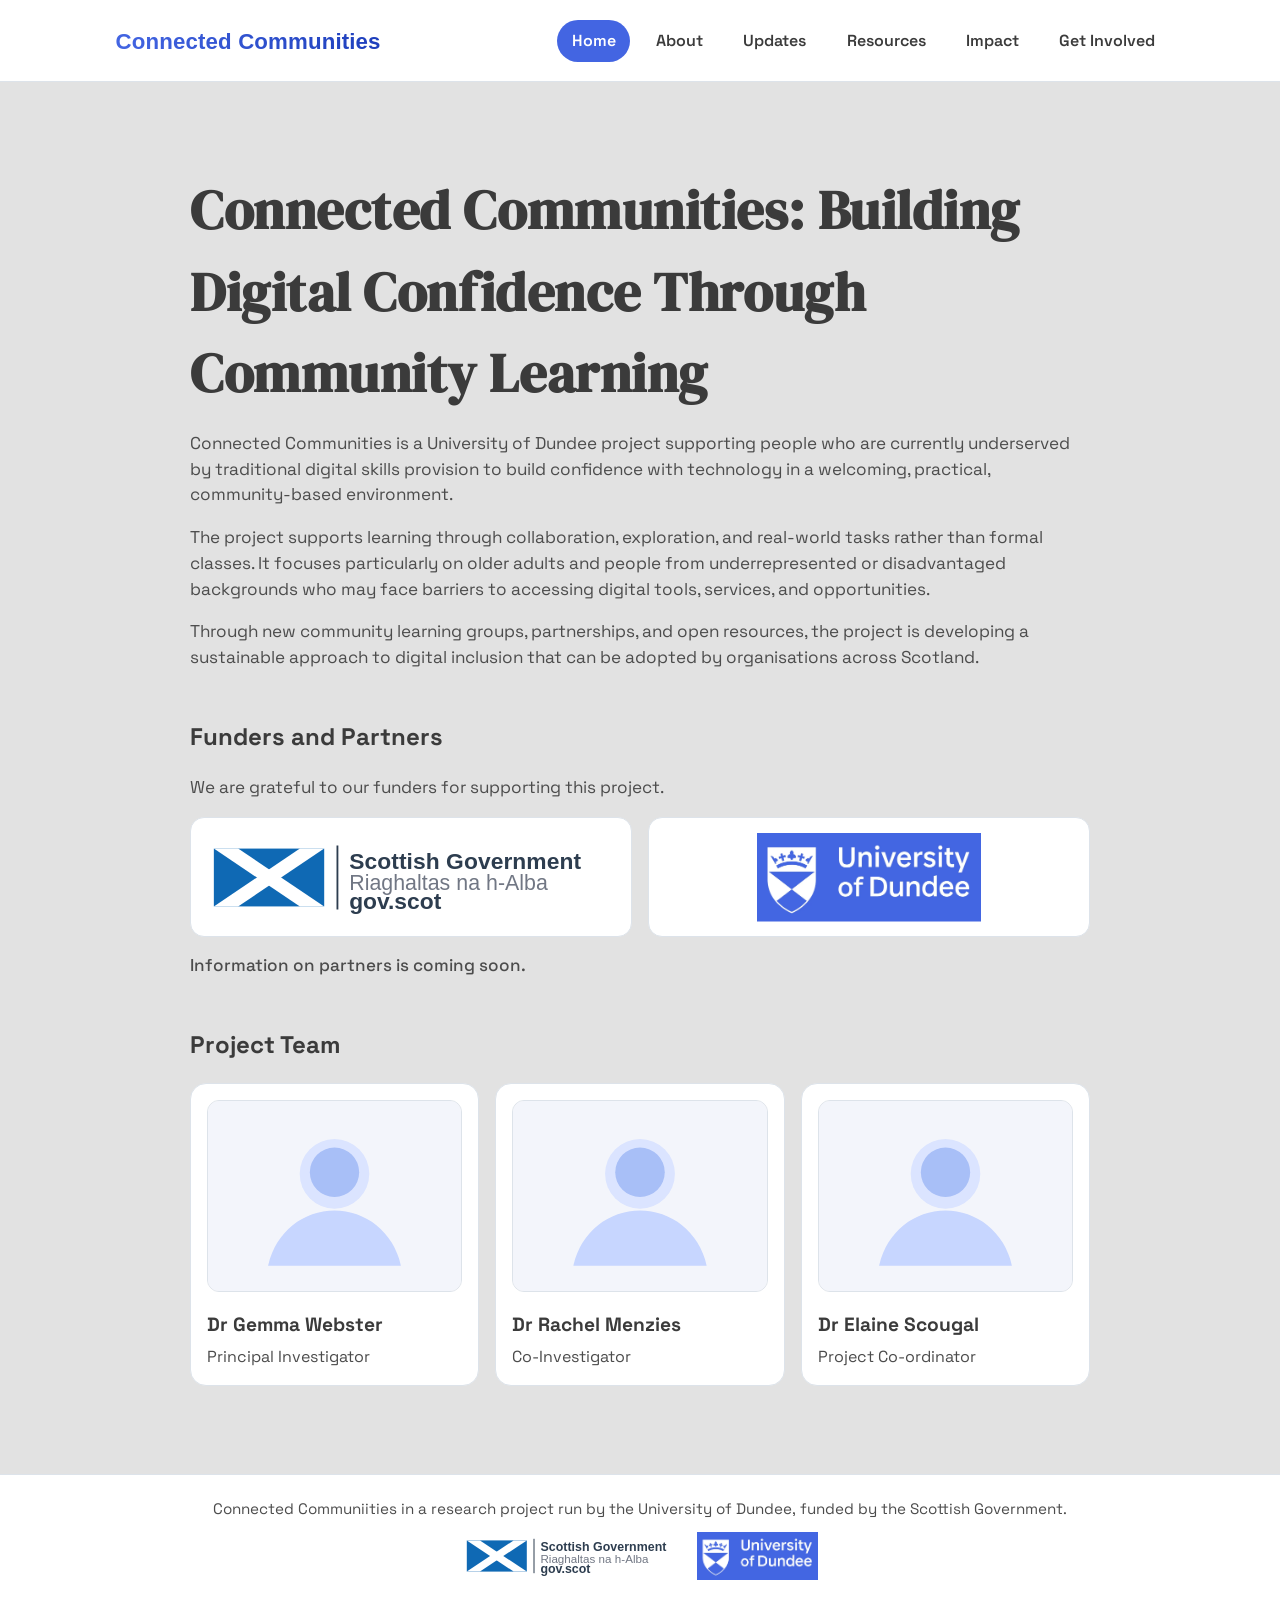
==== index.html @ 75cba546 "update" ====
<!doctype html>
<html lang="en">
<head>
  <meta charset="UTF-8">
  <meta name="viewport" content="width=device-width, initial-scale=1.0">
  <title>Connected Communities | Home</title>
  <link rel="preconnect" href="https://fonts.googleapis.com">
  <link rel="preconnect" href="https://fonts.gstatic.com" crossorigin>
  <link href="https://fonts.googleapis.com/css2?family=DM+Serif+Display:ital@0;1&family=Space+Grotesk:wght@400;500;600;700&display=swap" rel="stylesheet">
  <link rel="stylesheet" href="styles.css">
</head>
<body>
  <header class="site-header">
    <div class="header-inner">
      <a class="logo-link" href="index.html" aria-label="Connected Communities Home">
        <img src="assets/logo-connected-communities.svg" alt="Connected Communities logo">
      </a>
      <button class="menu-toggle" type="button" aria-expanded="false" aria-controls="site-menu" onclick="const menu=document.getElementById('site-menu');const open=menu.classList.toggle('open');this.setAttribute('aria-expanded', String(open));">
        <span></span>
        <span></span>
        <span></span>
        <span class="sr-only">Toggle navigation</span>
      </button>
      <nav id="site-menu" class="menu" aria-label="Main navigation">
        <a class="active" href="index.html">Home</a>
        <a href="about.html">About</a>
        <a href="updates.html">Updates</a>
        <a href="resources.html">Resources</a>
        <a href="impact.html">Impact</a>
        <a href="get-involved.html">Get Involved</a>
      </nav>
    </div>
  </header>

  <main class="home-main">
    <h1>Connected Communities: Building Digital Confidence Through Community Learning</h1>
    <p>Connected Communities is a University of Dundee project supporting people who are currently underserved by traditional digital skills provision to build confidence with technology in a welcoming, practical, community-based environment.</p>
    <p>The project supports learning through collaboration, exploration, and real-world tasks rather than formal classes. It focuses particularly on older adults and people from underrepresented or disadvantaged backgrounds who may face barriers to accessing digital tools, services, and opportunities.</p>
    <p>Through new community learning groups, partnerships, and open resources, the project is developing a sustainable approach to digital inclusion that can be adopted by organisations across Scotland.</p>

    <section class="funders-partners" aria-labelledby="funders-partners-heading">
      <h2 id="funders-partners-heading" class="section-heading">Funders and Partners</h2>
      <p>We are grateful to our funders for supporting this project.</p>
      <div class="funder-logos">
        <img src="assets/logo-scottish-government.svg" alt="Scottish Government logo">
        <img src="assets/logo-university-of-dundee.png" alt="University of Dundee logo" onerror="this.onerror=null;this.src='assets/logo-university-of-dundee.svg';">
      </div>
      <p class="partners-soon">Information on partners is coming soon.</p>
    </section>

    <section class="project-team" aria-labelledby="project-team-heading">
      <h2 id="project-team-heading" class="section-heading">Project Team</h2>
      <div class="team-grid">
        <article class="team-card">
          <img class="team-photo" src="assets/team-placeholder.svg" alt="Placeholder profile image for Dr Gemma Webster">
          <h3>Dr Gemma Webster</h3>
          <p class="team-role">Principal Investigator</p>
        </article>
        <article class="team-card">
          <img class="team-photo" src="assets/team-placeholder.svg" alt="Placeholder profile image for Dr Rachel Menzies">
          <h3>Dr Rachel Menzies</h3>
          <p class="team-role">Co-Investigator</p>
        </article>
        <article class="team-card">
          <img class="team-photo" src="assets/team-placeholder.svg" alt="Placeholder profile image for Dr Elaine Scougal">
          <h3>Dr Elaine Scougal</h3>
          <p class="team-role">Project Co-ordinator</p>
        </article>
      </div>
    </section>
  </main>

  <footer class="site-footer">
    <p class="footer-text">Connected Communiities in a research project run by the University of Dundee, funded by the Scottish Government.</p>
    <div class="footer-logos" aria-label="Funder and partner logos">
      <img src="assets/logo-scottish-government.svg" alt="Scottish Government logo">
      <img src="assets/logo-university-of-dundee.png" alt="University of Dundee logo">
    </div>
  </footer>
  <script src="menu.js"></script>
</body>
</html>
---- styles.css ----
:root {
  --bg: #e2e2e2;
  --surface: #e2e2e2;
  --text: #3b3b3b;
  --muted: #4c4c4c;
  --accent: #4365e2;
  --accent-strong: #1e3fbc;
  --accent-soft: #e3e9ff;
  --danger: #f36365;
  --danger-strong: #c05239;
  --border: #dde3ea;
  --shadow: 0 18px 45px rgba(24, 39, 75, 0.08);
}

* {
  box-sizing: border-box;
}

body {
  margin: 0;
  min-height: 100vh;
  display: flex;
  flex-direction: column;
  color: var(--text);
  background: var(--bg);
  font-family: "Space Grotesk", "Avenir Next", "Trebuchet MS", sans-serif;
  line-height: 1.5;
}

.site-header {
  position: sticky;
  top: 0;
  z-index: 10;
  background: #ffffff;
  border-bottom: 1px solid var(--border);
}

.header-inner {
  margin: 0 auto;
  max-width: 1100px;
  padding: 0.8rem 1.25rem;
  display: flex;
  align-items: center;
  gap: 1rem;
}

.logo-link {
  display: inline-flex;
  flex-shrink: 0;
  border-radius: 10px;
}

.logo-link img {
  display: block;
  width: clamp(180px, 25vw, 320px);
  height: auto;
}

.menu-toggle {
  display: none;
  width: 44px;
  height: 44px;
  border: 1px solid var(--border);
  border-radius: 10px;
  background: #ffffff;
  padding: 9px 8px;
  cursor: pointer;
}

.menu-toggle span {
  display: block;
  width: 100%;
  height: 3px;
  background: var(--text);
  border-radius: 999px;
}

.menu-toggle span + span {
  margin-top: 6px;
}

.sr-only {
  position: absolute;
  width: 1px;
  height: 1px;
  padding: 0;
  margin: -1px;
  overflow: hidden;
  clip: rect(0, 0, 0, 0);
  white-space: nowrap;
  border: 0;
}

.menu {
  margin: 0 0 0 auto;
  padding: 0;
  display: flex;
  flex-wrap: wrap;
  gap: 0.7rem;
  justify-content: flex-end;
}

.menu a {
  text-decoration: none;
  color: var(--text);
  font-weight: 600;
  padding: 0.5rem 0.85rem;
  border-radius: 999px;
  border: 1px solid transparent;
  transition: 0.2s ease;
}

.menu a:hover {
  border-color: var(--accent-strong);
  color: var(--accent-strong);
  background: var(--accent-soft);
}

.menu a.active {
  color: #ffffff;
  background: var(--accent);
}

main {
  width: 100%;
  margin: 3rem 0;
  padding: 2.5rem 1rem;
  border-radius: 0;
  background: var(--bg);
  border-top: 0;
  border-bottom: 0;
  box-shadow: none;
  animation: fadeUp 0.65s ease;
}

main > * {
  width: min(900px, 100%);
  margin-left: auto;
  margin-right: auto;
}

h1 {
  margin: 0 auto;
  font-family: "DM Serif Display", Georgia, serif;
  font-size: clamp(2rem, 5vw, 3.4rem);
  letter-spacing: 0.01em;
}

main p {
  margin-top: 1rem;
  font-size: 1.07rem;
  color: var(--muted);
}

main li {
  font-size: 1.07rem;
  color: var(--muted);
  line-height: 1.5;
}

.section-heading {
  margin-top: 3rem;
}

.aims-grid {
  margin-top: 1.25rem;
  display: grid;
  grid-template-columns: repeat(3, minmax(0, 1fr));
  gap: 1rem;
}

.aim-card {
  background: #ffffff;
  border: 1px solid var(--border);
  border-radius: 16px;
  padding: 1.25rem;
}

.aim-icon {
  width: 3.3rem;
  height: 3.3rem;
  border-radius: 999px;
  display: grid;
  place-items: center;
  background: var(--accent-soft);
  margin-bottom: 0.8rem;
}

.aim-icon svg {
  width: 1.85rem;
  height: 1.85rem;
  fill: none;
  stroke: var(--accent-strong);
  stroke-width: 2;
  stroke-linecap: round;
  stroke-linejoin: round;
}

.aim-card h2 {
  margin: 0;
  font-size: 1.15rem;
  line-height: 1.35;
}

.aim-card p {
  margin-top: 0.8rem;
  margin-bottom: 0;
  font-size: 1rem;
  line-height: 1.6;
}

.funders-partners {
  margin-top: 0.5rem;
}

.funder-logos {
  margin-top: 1rem;
  display: grid;
  grid-template-columns: repeat(2, minmax(0, 1fr));
  gap: 1rem;
}

.funder-logos img {
  width: 100%;
  height: 120px;
  object-fit: contain;
  background: #ffffff;
  border: 1px solid var(--border);
  border-radius: 14px;
  padding: 0.9rem;
}

.partners-soon {
  margin-top: 1rem;
  font-weight: 500;
}

.project-team {
  margin-top: 0.5rem;
}

.team-grid {
  margin-top: 1.1rem;
  display: grid;
  grid-template-columns: repeat(3, minmax(0, 1fr));
  gap: 1rem;
}

.team-card {
  background: #ffffff;
  border: 1px solid var(--border);
  border-radius: 16px;
  padding: 1rem;
}

.team-photo {
  width: 100%;
  aspect-ratio: 4 / 3;
  object-fit: cover;
  border-radius: 12px;
  border: 1px solid var(--border);
  background: #f5f5f5;
}

.team-card h3 {
  margin: 0.85rem 0 0;
  font-size: 1.2rem;
  line-height: 1.35;
  color: var(--text);
}

.team-role {
  margin-top: 0.45rem;
  margin-bottom: 0;
  font-size: 1rem;
  color: var(--muted);
}

.site-footer {
  margin-top: auto;
  text-align: center;
  padding: 1.4rem 1rem 1.8rem;
  color: var(--muted);
  border-top: 1px solid var(--border);
  background: #ffffff;
  font-size: 0.95rem;
}

.footer-text {
  margin: 0;
}

.footer-logos {
  margin-top: 0.7rem;
  display: flex;
  justify-content: center;
  align-items: center;
  gap: 0.7rem;
  flex-wrap: wrap;
}

.footer-logos img {
  height: 48px;
  width: auto;
  display: block;
  object-fit: contain;
}

@keyframes fadeUp {
  from {
    transform: translateY(14px);
    opacity: 0;
  }
  to {
    transform: translateY(0);
    opacity: 1;
  }
}

@media (max-width: 640px) {
  .header-inner {
    padding: 0.8rem 1rem;
    align-items: center;
    justify-content: space-between;
    gap: 0.6rem;
    position: relative;
  }

  .logo-link img {
    width: min(230px, 66vw);
  }

  .menu-toggle {
    display: inline-block;
  }

  .menu {
    display: none;
    margin: 0;
    position: absolute;
    top: calc(100% + 1px);
    left: 0;
    right: 0;
    width: 100%;
    padding: 0.65rem 1rem 0.9rem;
    background: #ffffff;
    border-top: 1px solid var(--border);
    box-shadow: 0 14px 20px rgba(24, 39, 75, 0.08);
    justify-content: flex-start;
    flex-direction: column;
    align-items: stretch;
    flex-wrap: nowrap;
    gap: 0.35rem;
  }

  .menu.open {
    display: flex;
  }

  .menu a {
    display: block;
    width: 100%;
    padding: 0.55rem 0.75rem;
    text-align: left;
    border-radius: 10px;
  }

  main {
    margin: 2rem 0;
    padding: 1.8rem;
  }

  .aims-grid {
    grid-template-columns: 1fr;
  }

  .aim-card,
  .team-card,
  .funder-logos img {
    width: 80%;
    margin-left: auto;
    margin-right: auto;
  }

  .funder-logos {
    grid-template-columns: 1fr;
  }

  .team-grid {
    grid-template-columns: 1fr;
  }
}

@media (max-width: 980px) and (min-width: 641px) {
  .aims-grid {
    grid-template-columns: repeat(2, minmax(0, 1fr));
  }

  .team-grid {
    grid-template-columns: repeat(2, minmax(0, 1fr));
  }
}
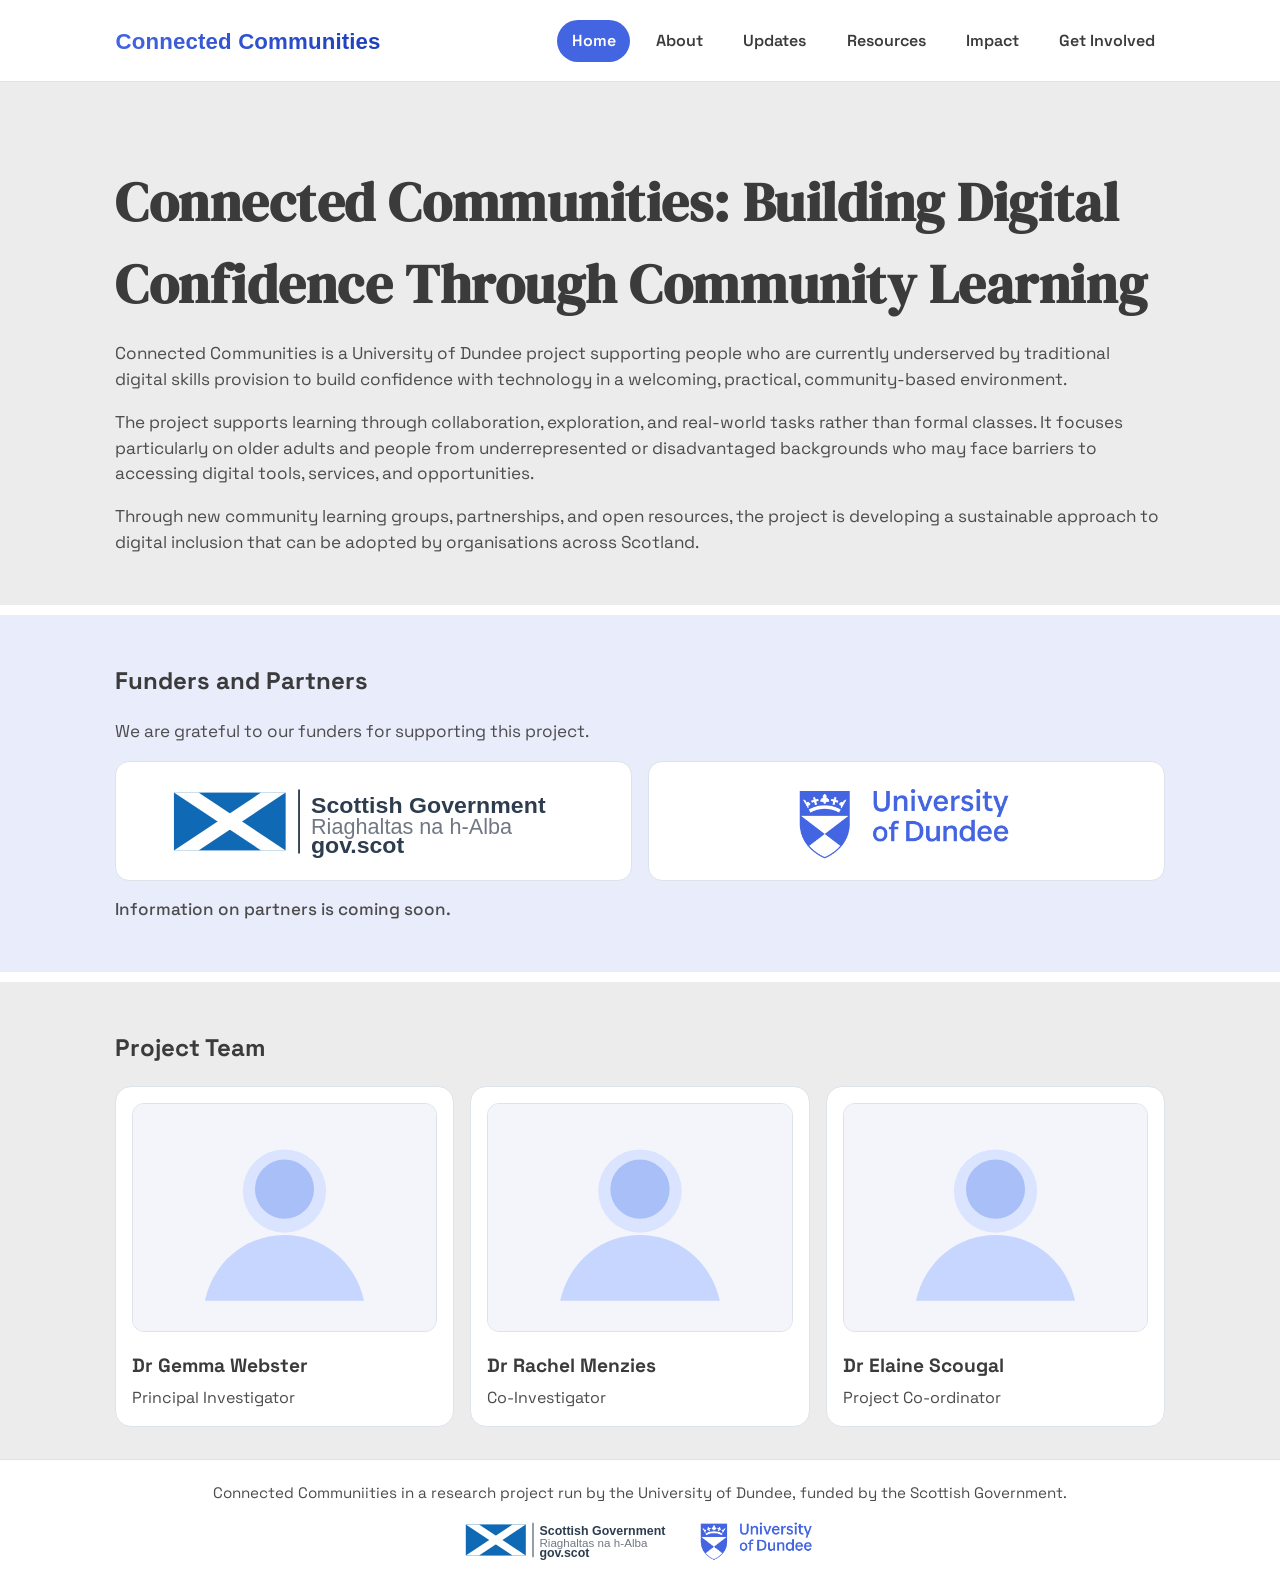
==== commit b4459624: "updates" ====
--- a/index.html
+++ b/index.html
@@ -33,12 +33,14 @@
   </header>
 
   <main class="home-main">
-    <h1>Connected Communities: Building Digital Confidence Through Community Learning</h1>
-    <p>Connected Communities is a University of Dundee project supporting people who are currently underserved by traditional digital skills provision to build confidence with technology in a welcoming, practical, community-based environment.</p>
-    <p>The project supports learning through collaboration, exploration, and real-world tasks rather than formal classes. It focuses particularly on older adults and people from underrepresented or disadvantaged backgrounds who may face barriers to accessing digital tools, services, and opportunities.</p>
-    <p>Through new community learning groups, partnerships, and open resources, the project is developing a sustainable approach to digital inclusion that can be adopted by organisations across Scotland.</p>
+    <section class="content-section" aria-label="Project overview">
+      <h1>Connected Communities: Building Digital Confidence Through Community Learning</h1>
+      <p>Connected Communities is a University of Dundee project supporting people who are currently underserved by traditional digital skills provision to build confidence with technology in a welcoming, practical, community-based environment.</p>
+      <p>The project supports learning through collaboration, exploration, and real-world tasks rather than formal classes. It focuses particularly on older adults and people from underrepresented or disadvantaged backgrounds who may face barriers to accessing digital tools, services, and opportunities.</p>
+      <p>Through new community learning groups, partnerships, and open resources, the project is developing a sustainable approach to digital inclusion that can be adopted by organisations across Scotland.</p>
+    </section>
 
-    <section class="funders-partners" aria-labelledby="funders-partners-heading">
+    <section class="content-section funders-partners" aria-labelledby="funders-partners-heading">
       <h2 id="funders-partners-heading" class="section-heading">Funders and Partners</h2>
       <p>We are grateful to our funders for supporting this project.</p>
       <div class="funder-logos">
@@ -48,7 +50,7 @@
       <p class="partners-soon">Information on partners is coming soon.</p>
     </section>
 
-    <section class="project-team" aria-labelledby="project-team-heading">
+    <section class="content-section project-team" aria-labelledby="project-team-heading">
       <h2 id="project-team-heading" class="section-heading">Project Team</h2>
       <div class="team-grid">
         <article class="team-card">
--- a/styles.css
+++ b/styles.css
@@ -123,8 +123,8 @@
 
 main {
   width: 100%;
-  margin: 3rem 0;
-  padding: 2.5rem 1rem;
+  margin: 0;
+  padding: 0;
   border-radius: 0;
   background: var(--bg);
   border-top: 0;
@@ -134,9 +134,59 @@
 }
 
 main > * {
-  width: min(900px, 100%);
+  width: min(1050px, 100%);
   margin-left: auto;
   margin-right: auto;
+  opacity: 0;
+  animation: fadeContent 0.55s ease forwards;
+}
+
+main > *:nth-child(1) {
+  animation-delay: 0.04s;
+}
+
+main > *:nth-child(2) {
+  animation-delay: 0.08s;
+}
+
+main > *:nth-child(3) {
+  animation-delay: 0.12s;
+}
+
+main > *:nth-child(4) {
+  animation-delay: 0.16s;
+}
+
+main > *:nth-child(5) {
+  animation-delay: 0.2s;
+}
+
+main > *:nth-child(6) {
+  animation-delay: 0.24s;
+}
+
+main > *:nth-child(7) {
+  animation-delay: 0.28s;
+}
+
+main > *:nth-child(8) {
+  animation-delay: 0.32s;
+}
+
+main > *:nth-child(9) {
+  animation-delay: 0.36s;
+}
+
+main > *:nth-child(10) {
+  animation-delay: 0.4s;
+}
+
+main > *:nth-child(11) {
+  animation-delay: 0.44s;
+}
+
+main > *:nth-child(12) {
+  animation-delay: 0.48s;
 }
 
 h1 {
@@ -146,6 +196,18 @@
   letter-spacing: 0.01em;
 }
 
+.content-section > h1:first-child {
+  padding-top: 4rem;
+}
+
+.content-section > h2.section-heading:first-child {
+  padding-top: 2rem;
+}
+
+.content-section > h1:first-child + h2.section-heading {
+  padding-top: 1rem;
+}
+
 main p {
   margin-top: 1rem;
   font-size: 1.07rem;
@@ -160,6 +222,39 @@
 
 .section-heading {
   margin-top: 3rem;
+}
+
+.content-section {
+  margin-top: 0;
+  width: 100%;
+  max-width: none;
+  padding: 1rem 0 2rem;
+  border-radius: 0;
+}
+
+.content-section > * {
+  width: min(1050px, calc(100% - 2rem));
+  margin-left: auto;
+  margin-right: auto;
+}
+
+main > .content-section:nth-of-type(odd) {
+  background: #ececec;
+  border: 0;
+}
+
+main > .content-section:nth-of-type(even) {
+  background: #e8ecfb;
+  border: 0;
+}
+
+main > .content-section + .content-section {
+  margin-top: 0;
+  border-top: 10px solid #ffffff;
+}
+
+.content-section .section-heading {
+  margin-top: 0;
 }
 
 .aims-grid {
@@ -174,6 +269,7 @@
   border: 1px solid var(--border);
   border-radius: 16px;
   padding: 1.25rem;
+  transition: transform 0.24s ease, box-shadow 0.24s ease, border-color 0.24s ease;
 }
 
 .aim-icon {
@@ -228,6 +324,7 @@
   border: 1px solid var(--border);
   border-radius: 14px;
   padding: 0.9rem;
+  transition: transform 0.24s ease, box-shadow 0.24s ease, border-color 0.24s ease;
 }
 
 .partners-soon {
@@ -251,6 +348,7 @@
   border: 1px solid var(--border);
   border-radius: 16px;
   padding: 1rem;
+  transition: transform 0.24s ease, box-shadow 0.24s ease, border-color 0.24s ease;
 }
 
 .team-photo {
@@ -274,6 +372,16 @@
   margin-bottom: 0;
   font-size: 1rem;
   color: var(--muted);
+}
+
+.aim-card:hover,
+.aim-card:focus-within,
+.team-card:hover,
+.team-card:focus-within,
+.funder-logos img:hover {
+  transform: translateY(-4px);
+  box-shadow: 0 12px 26px rgba(24, 39, 75, 0.1);
+  border-color: #c2cbe2;
 }
 
 .site-footer {
@@ -314,6 +422,17 @@
   to {
     transform: translateY(0);
     opacity: 1;
+  }
+}
+
+@keyframes fadeContent {
+  from {
+    opacity: 0;
+    transform: translateY(6px);
+  }
+  to {
+    opacity: 1;
+    transform: translateY(0);
   }
 }
 
@@ -366,8 +485,8 @@
   }
 
   main {
-    margin: 2rem 0;
-    padding: 1.8rem;
+    margin: 0;
+    padding: 0;
   }
 
   .aims-grid {
@@ -389,6 +508,10 @@
   .team-grid {
     grid-template-columns: 1fr;
   }
+
+  .content-section {
+    padding: 0.9rem 0 1rem;
+  }
 }
 
 @media (max-width: 980px) and (min-width: 641px) {
@@ -400,3 +523,18 @@
     grid-template-columns: repeat(2, minmax(0, 1fr));
   }
 }
+
+@media (prefers-reduced-motion: reduce) {
+  main,
+  main > * {
+    animation: none;
+    opacity: 1;
+    transform: none;
+  }
+
+  .aim-card,
+  .team-card,
+  .funder-logos img {
+    transition: none;
+  }
+}
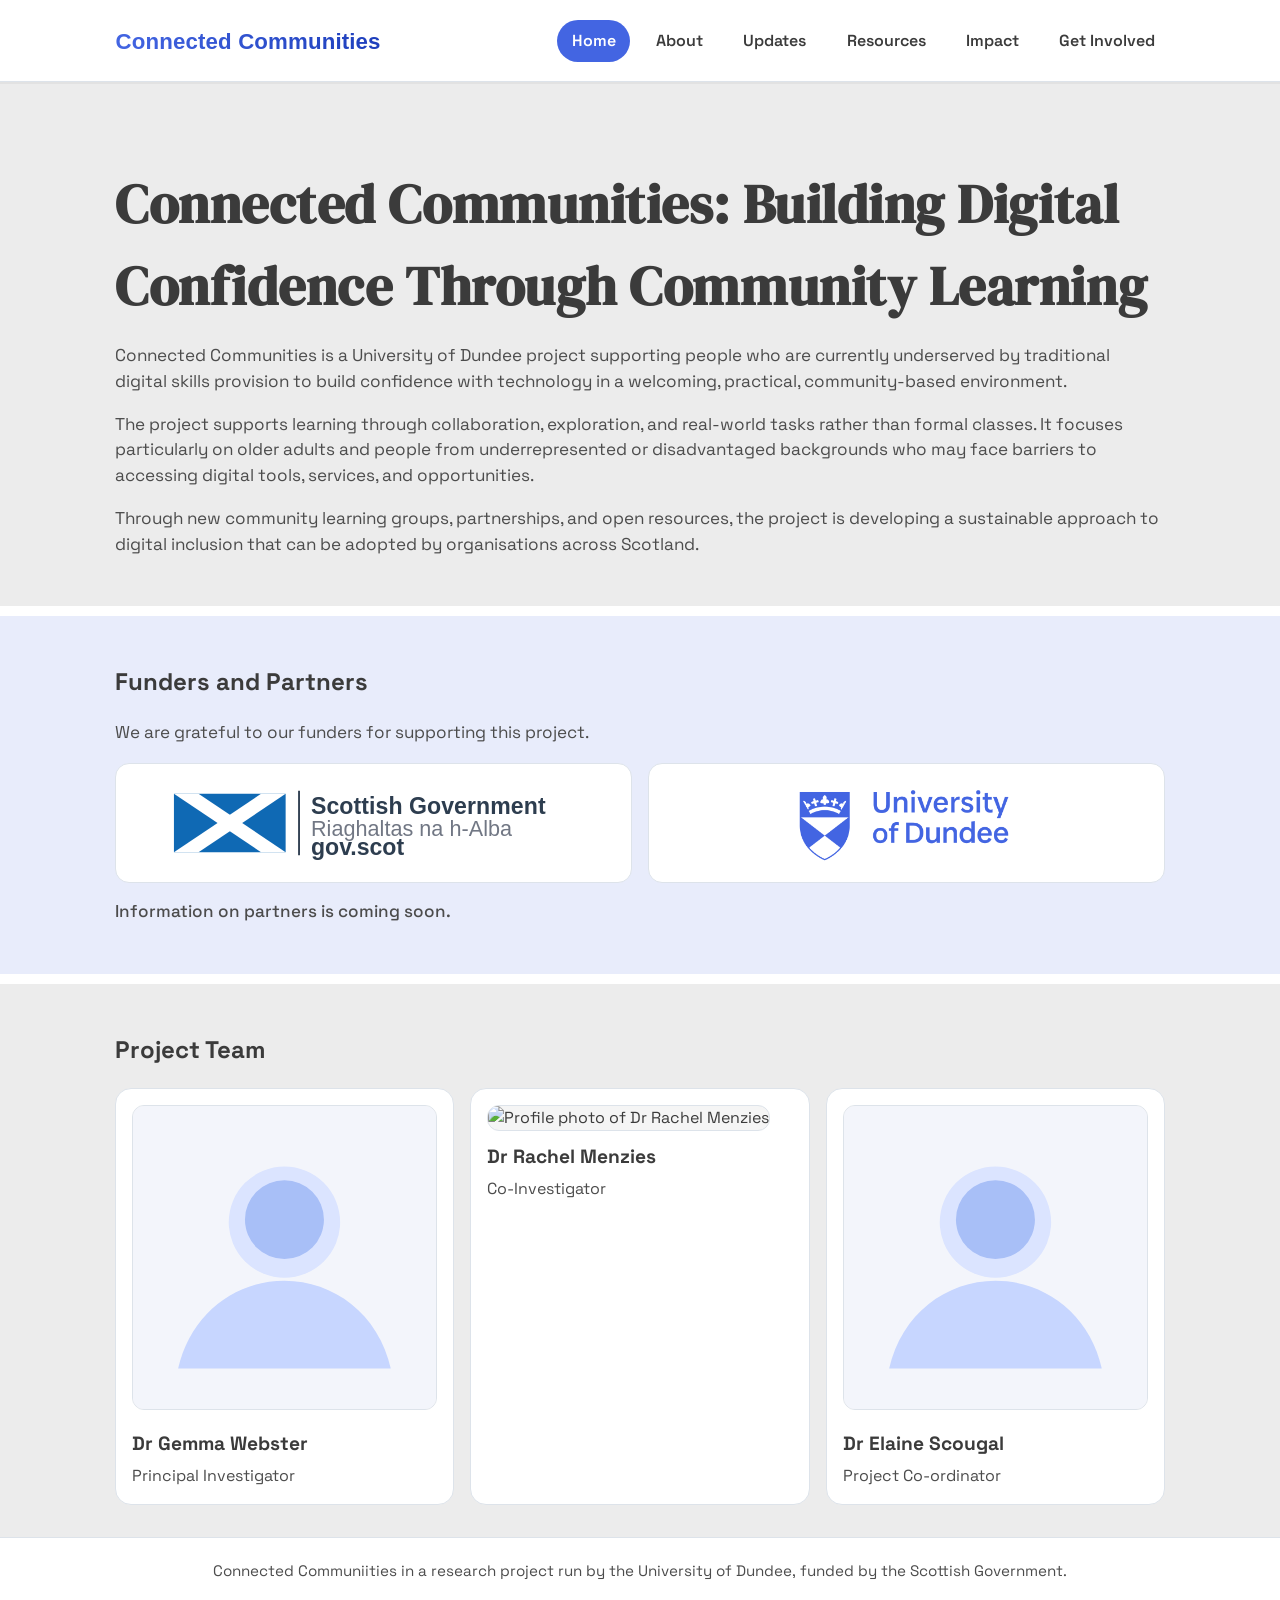
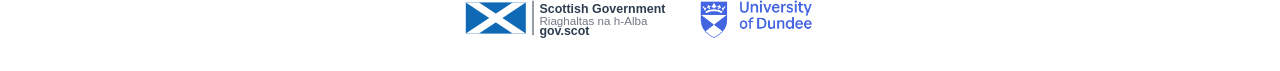
==== commit eb5d5abe: "added RM image" ====
--- a/index.html
+++ b/index.html
@@ -59,7 +59,7 @@
           <p class="team-role">Principal Investigator</p>
         </article>
         <article class="team-card">
-          <img class="team-photo" src="assets/team-placeholder.svg" alt="Placeholder profile image for Dr Rachel Menzies">
+          <img class="team-photo" src="assets/RachelMenzies.png" alt="Profile photo of Dr Rachel Menzies">
           <h3>Dr Rachel Menzies</h3>
           <p class="team-role">Co-Investigator</p>
         </article>
--- a/styles.css
+++ b/styles.css
@@ -16,11 +16,22 @@
   box-sizing: border-box;
 }
 
+html,
+body {
+  max-width: 100%;
+  overflow-x: hidden;
+}
+
+img {
+  max-width: 100%;
+}
+
 body {
   margin: 0;
   min-height: 100vh;
   display: flex;
   flex-direction: column;
+  padding-top: 84px;
   color: var(--text);
   background: var(--bg);
   font-family: "Space Grotesk", "Avenir Next", "Trebuchet MS", sans-serif;
@@ -28,8 +39,11 @@
 }
 
 .site-header {
-  position: sticky;
+  position: fixed;
   top: 0;
+  left: 0;
+  right: 0;
+  width: 100%;
   z-index: 10;
   background: #ffffff;
   border-bottom: 1px solid var(--border);
@@ -67,16 +81,30 @@
   cursor: pointer;
 }
 
-.menu-toggle span {
+.menu-toggle span:not(.sr-only) {
   display: block;
   width: 100%;
   height: 3px;
   background: var(--text);
   border-radius: 999px;
-}
-
-.menu-toggle span + span {
+  transform-origin: center;
+  transition: transform 0.22s ease, opacity 0.18s ease;
+}
+
+.menu-toggle span:not(.sr-only) + span:not(.sr-only) {
   margin-top: 6px;
+}
+
+.menu-toggle[aria-expanded="true"] span:nth-child(1) {
+  transform: translateY(9px) rotate(45deg);
+}
+
+.menu-toggle[aria-expanded="true"] span:nth-child(2) {
+  opacity: 0;
+}
+
+.menu-toggle[aria-expanded="true"] span:nth-child(3) {
+  transform: translateY(-9px) rotate(-45deg);
 }
 
 .sr-only {
@@ -264,6 +292,14 @@
   gap: 1rem;
 }
 
+body.get-involved-page .get-involved-content {
+  margin-top: 1.25rem;
+}
+
+body.get-involved-page .get-involved-block + .get-involved-block {
+  margin-top: 1.5rem;
+}
+
 .aim-card {
   background: #ffffff;
   border: 1px solid var(--border);
@@ -292,7 +328,8 @@
   stroke-linejoin: round;
 }
 
-.aim-card h2 {
+.aim-card h2,
+.aim-card h3 {
   margin: 0;
   font-size: 1.15rem;
   line-height: 1.35;
@@ -353,7 +390,7 @@
 
 .team-photo {
   width: 100%;
-  aspect-ratio: 4 / 3;
+  aspect-ratio: 1 / 1;
   object-fit: cover;
   border-radius: 12px;
   border: 1px solid var(--border);
@@ -374,11 +411,313 @@
   color: var(--muted);
 }
 
+.blog-list {
+  margin-top: 1.2rem;
+  display: grid;
+  gap: 1rem;
+}
+
+.blog-tools {
+  margin-top: 1rem;
+  display: flex;
+  flex-wrap: wrap;
+  gap: 0.8rem;
+}
+
+.blog-tool-field {
+  display: flex;
+  flex-direction: column;
+  gap: 0.35rem;
+  min-width: min(260px, 100%);
+}
+
+.blog-tool-field-tags {
+  min-width: min(360px, 100%);
+}
+
+.blog-tool-label {
+  font-size: 0.92rem;
+  font-weight: 600;
+  color: #4d5464;
+}
+
+.blog-tool-input,
+.blog-tool-select {
+  width: 100%;
+  padding: 0.52rem 0.62rem;
+  border: 1px solid #c5ccda;
+  border-radius: 8px;
+  background: #ffffff;
+  color: var(--text);
+  font: inherit;
+}
+
+.blog-tool-input:focus,
+.blog-tool-select:focus {
+  outline: 2px solid #9cb0f4;
+  outline-offset: 1px;
+}
+
+.blog-tag-selector {
+  display: flex;
+  flex-wrap: wrap;
+  gap: 0.45rem;
+}
+
+.blog-tag-option {
+  display: inline-flex;
+  align-items: center;
+  gap: 0.35rem;
+  padding: 0.2rem 0.55rem 0.22rem;
+  border-radius: 999px;
+  border: 1px solid #cdd8ff;
+  background: #f7f9ff;
+  color: #2d4ab5;
+  font-size: 0.85rem;
+  font-weight: 600;
+}
+
+.blog-tag-option input {
+  accent-color: var(--accent);
+}
+
+.blog-card {
+  background: #ffffff;
+  border: 1px solid var(--border);
+  border-radius: 14px;
+  padding: 1.15rem 1.15rem 1.25rem;
+  transition: transform 0.24s ease, box-shadow 0.24s ease, border-color 0.24s ease;
+  display: flex;
+  gap: 1rem;
+  align-items: flex-start;
+}
+
+.blog-card[hidden] {
+  display: none !important;
+}
+
+.blog-card-content {
+  flex: 1;
+  min-width: 0;
+}
+
+.blog-card-image {
+  width: 220px;
+  aspect-ratio: 1 / 1;
+  height: auto;
+  flex: 0 0 220px;
+  object-fit: cover;
+  border: 1px solid var(--border);
+  border-radius: 10px;
+  background: #f5f8ff;
+  display: block;
+  margin-bottom: 0;
+}
+
+.blog-meta {
+  margin: 0;
+  color: #5f6675;
+  font-size: 0.95rem;
+  font-weight: 600;
+}
+
+.blog-tags {
+  margin-top: 0.45rem;
+  display: flex;
+  flex-wrap: wrap;
+  gap: 0.4rem;
+}
+
+.blog-tag {
+  display: inline-block;
+  padding: 0.2rem 0.5rem;
+  border-radius: 999px;
+  border: 1px solid #cdd8ff;
+  background: #f0f4ff;
+  color: #2d4ab5;
+  font-size: 0.82rem;
+  font-weight: 600;
+  line-height: 1.2;
+}
+
+.blog-card-title {
+  margin: 0.55rem 0 0;
+  font-size: clamp(1.3rem, 2.3vw, 1.7rem);
+  line-height: 1.25;
+}
+
+.blog-card-title a,
+.blog-card-title a:visited {
+  color: var(--accent-strong);
+  text-decoration: none;
+}
+
+.blog-card-title a:hover,
+.blog-card-title a:focus-visible {
+  text-decoration: underline;
+}
+
+.blog-post {
+  max-width: none;
+}
+
+.blog-post > * {
+  width: min(1050px, calc(100% - 2rem));
+  margin-left: auto;
+  margin-right: auto;
+}
+
+.blog-post h1 {
+  padding-top: 2.5rem;
+}
+
+.blog-post-image {
+  width: 100%;
+  max-width: 760px;
+  display: block;
+  margin-top: 1rem;
+  border: 1px solid var(--border);
+  border-radius: 12px;
+}
+
+.image-carousel {
+  margin: 1rem auto 0;
+  width: min(520px, 50%);
+  display: flex;
+  align-items: center;
+  gap: 0.6rem;
+}
+
+.carousel-viewport {
+  flex: 1;
+  overflow: hidden;
+  border: 1px solid var(--border);
+  border-radius: 12px;
+  background: #ffffff;
+}
+
+.carousel-track {
+  display: flex;
+  transition: transform 0.28s ease;
+  will-change: transform;
+}
+
+.carousel-image {
+  width: 100%;
+  flex: 0 0 100%;
+  aspect-ratio: 1 / 1;
+  object-fit: cover;
+  display: block;
+}
+
+.carousel-arrow {
+  width: 38px;
+  height: 38px;
+  border-radius: 999px;
+  border: 1px solid #c2cbe2;
+  background: #ffffff;
+  color: var(--accent-strong);
+  font-size: 1.1rem;
+  font-weight: 700;
+  cursor: pointer;
+  transition: 0.2s ease;
+}
+
+.carousel-arrow:hover,
+.carousel-arrow:focus-visible {
+  background: var(--accent-soft);
+  border-color: var(--accent);
+}
+
+.carousel-breadcrumbs {
+  width: min(520px, 50%);
+  margin: 0.55rem auto 0;
+  display: flex;
+  justify-content: center;
+}
+
+.carousel-dots {
+  display: flex;
+  align-items: center;
+  justify-content: center;
+  gap: 0.35rem;
+}
+
+.carousel-dot {
+  width: 10px;
+  height: 10px;
+  border-radius: 999px;
+  border: 1px solid #b9c7f5;
+  background: #ffffff;
+  padding: 0;
+  cursor: pointer;
+}
+
+.carousel-dot.active {
+  background: var(--accent);
+  border-color: var(--accent);
+}
+
+.blog-back {
+  margin-top: 1rem;
+}
+
+.blog-back a,
+.blog-back a:visited {
+  display: inline-block;
+  padding: 0.5rem 0.9rem;
+  border-radius: 999px;
+  background: var(--accent);
+  color: #ffffff;
+  font-weight: 600;
+  text-decoration: none;
+  border: 1px solid transparent;
+  transition: 0.2s ease;
+}
+
+.blog-back a:hover,
+.blog-back a:focus-visible {
+  background: var(--accent-strong);
+  border-color: var(--accent-strong);
+  color: #ffffff;
+}
+
+.updates-empty {
+  margin-top: 1rem;
+}
+
+.impact-coming-soon {
+  margin-top: 0.75rem;
+  color: #e26143;
+  font-weight: 700;
+}
+
+@media (max-width: 760px) {
+  .blog-card {
+    flex-direction: column;
+  }
+
+  .blog-card-image {
+    width: min(160px, 48%);
+    flex: 0 0 auto;
+  }
+
+  .image-carousel {
+    width: 100%;
+  }
+
+  .carousel-breadcrumbs {
+    width: 100%;
+  }
+}
+
 .aim-card:hover,
 .aim-card:focus-within,
 .team-card:hover,
 .team-card:focus-within,
-.funder-logos img:hover {
+.funder-logos img:hover,
+.blog-card:hover,
+.blog-card:focus-within {
   transform: translateY(-4px);
   box-shadow: 0 12px 26px rgba(24, 39, 75, 0.1);
   border-color: #c2cbe2;
@@ -394,6 +733,36 @@
   font-size: 0.95rem;
 }
 
+body.updates-page,
+body.impact-page,
+body.resources-page,
+body.get-involved-page {
+  min-height: 100dvh;
+}
+
+body.updates-page main,
+body.impact-page main,
+body.resources-page main,
+body.get-involved-page main {
+  flex: 1;
+  display: flex;
+  flex-direction: column;
+}
+
+body.updates-page main > .content-section,
+body.impact-page main > .content-section,
+body.resources-page main > .content-section,
+body.get-involved-page main > .content-section {
+  flex: 1;
+}
+
+body.updates-page .site-footer,
+body.impact-page .site-footer,
+body.resources-page .site-footer,
+body.get-involved-page .site-footer {
+  margin-top: 0;
+}
+
 .footer-text {
   margin: 0;
 }
@@ -437,6 +806,10 @@
 }
 
 @media (max-width: 640px) {
+  body {
+    padding-top: 72px;
+  }
+
   .header-inner {
     padding: 0.8rem 1rem;
     align-items: center;
@@ -495,7 +868,8 @@
 
   .aim-card,
   .team-card,
-  .funder-logos img {
+  .funder-logos img,
+  .blog-card {
     width: 80%;
     margin-left: auto;
     margin-right: auto;
@@ -511,6 +885,12 @@
 
   .content-section {
     padding: 0.9rem 0 1rem;
+  }
+
+  body.updates-page .blog-card {
+    width: 100%;
+    margin-left: 0;
+    margin-right: 0;
   }
 }
 
@@ -534,7 +914,8 @@
 
   .aim-card,
   .team-card,
-  .funder-logos img {
+  .funder-logos img,
+  .blog-card {
     transition: none;
   }
 }
